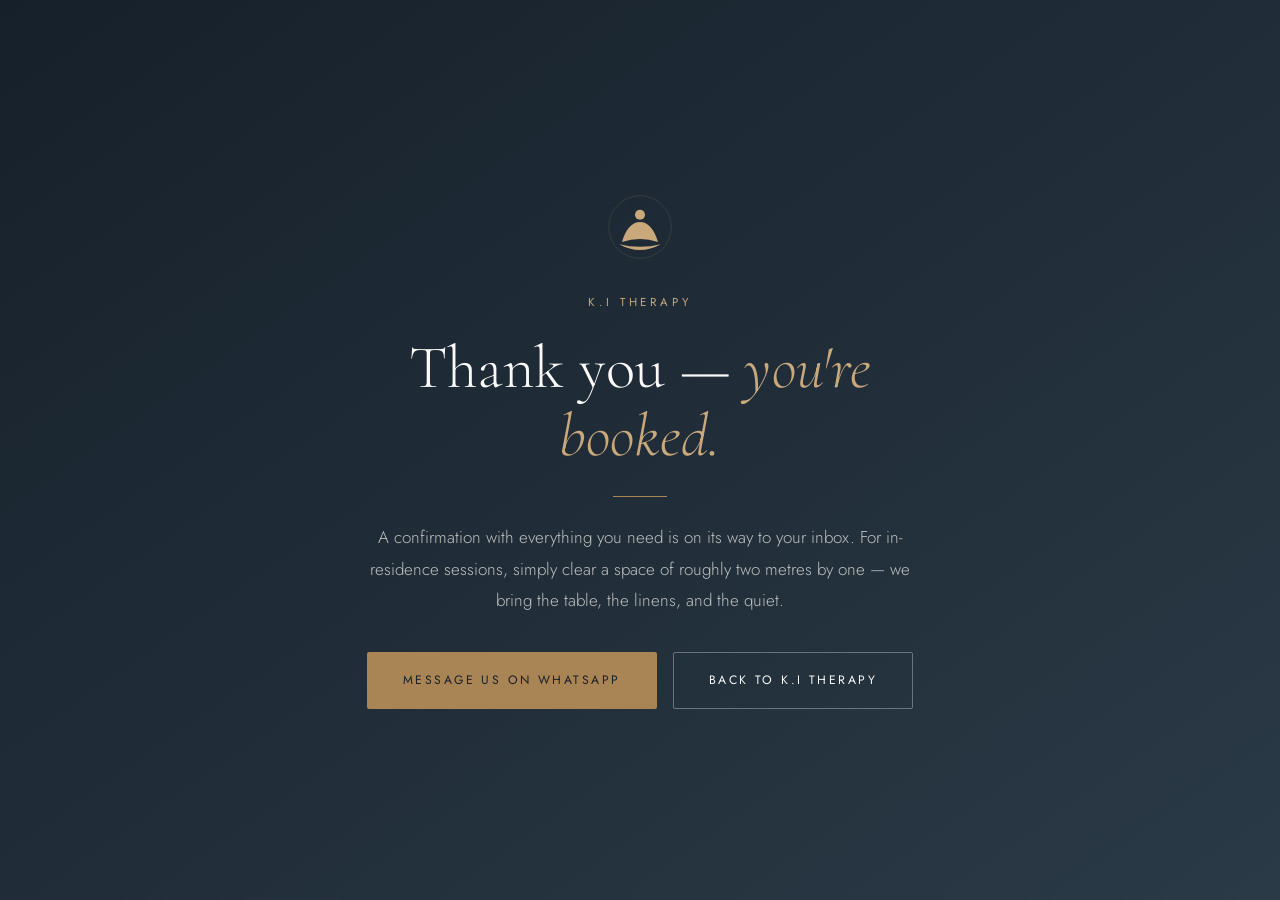
==== thank-you/index.html @ 7126c435 "Add thank-you page for post-purchase redirects Co-Authored-By: Claude Fable 5 <noreply@anthropic.com" ====
<!DOCTYPE html>
<html lang="en">
<head>
<meta charset="utf-8">
<meta name="viewport" content="width=device-width, initial-scale=1">
<title>Thank You — K.I Therapy</title>
<meta name="robots" content="noindex, nofollow">
<link rel="icon" href="../brand/logos/app-icon.svg" type="image/svg+xml">
<link rel="preconnect" href="https://fonts.googleapis.com">
<link rel="preconnect" href="https://fonts.gstatic.com" crossorigin>
<link href="https://fonts.googleapis.com/css2?family=Cormorant+Garamond:ital,wght@0,300;0,400;1,300&family=Jost:wght@300;400;500&display=swap" rel="stylesheet">
<link rel="stylesheet" href="../styles.css">
<style>
  .thanks {
    min-height: 100svh; display: grid; place-items: center;
    background: linear-gradient(145deg, var(--pine-dk), var(--moss));
    color: var(--bone); text-align: center; padding: 2rem;
  }
  .thanks__card { max-width: 560px; }
  .thanks h1 { color: var(--bone); font-size: clamp(2.4rem, 6vw, 3.8rem); }
  .thanks h1 em { font-style: italic; color: var(--gold-lt); }
  .thanks p { color: rgba(243,239,232,.75); line-height: 1.85; }
  .thanks .btns { display: flex; flex-wrap: wrap; gap: 1rem; justify-content: center; margin-top: 2.2rem; }
  @media (max-width: 620px) { .thanks .btns .btn { width: 100%; } }
</style>
</head>
<body>
<main class="thanks">
  <div class="thanks__card">
    <svg width="72" height="72" viewBox="0 0 200 200" aria-hidden="true" style="margin:0 auto 1.8rem">
      <circle cx="100" cy="100" r="87" fill="none" stroke="rgba(201,168,124,.4)" stroke-width="1"/>
      <circle cx="100" cy="66" r="14" fill="#C9A87C"/>
      <path d="M100 86 C 78 86 60 106 50 142 Q 100 124 150 142 C 140 106 122 86 100 86 Z" fill="#C9A87C"/>
      <path d="M42 148 Q 100 180 158 148 Q 100 162 42 148 Z" fill="#C9A87C"/>
    </svg>

    <span class="eyebrow" style="color:var(--gold-lt)">K.I Therapy</span>
    <h1>Thank you — <em>you're booked.</em></h1>
    <hr class="rule" style="margin-inline:auto">
    <p>A confirmation with everything you need is on its way to your inbox.
       For in-residence sessions, simply clear a space of roughly two metres by one —
       we bring the table, the linens, and the quiet.</p>

    <div class="btns">
      <a class="btn btn--gold" href="https://wa.me/447871141090?text=Hi%20Kem%2C%20I%20just%20booked%20a%20session%20and%20have%20a%20quick%20question.">Message us on WhatsApp</a>
      <a class="btn btn--ghost-lt" href="/">Back to K.I Therapy</a>
    </div>
  </div>
</main>
</body>
</html>
---- styles.css ----
/* ============================================================
   K.I THERAPY — Wellness & Massage
   Luxury wellness landing page
   ============================================================ */

/* Palette and type are inherited from the brand system so the site, the app
   and the logo assets can never drift apart. See brand/tokens.css. */
@import url('brand/tokens.css');

:root {
  /* ---- Site aliases mapped onto the brand tokens ---- */
  --pine:      #1E2A33;   /* slate — brand ground */
  --pine-dk:   #16202A;   /* slate, pressed */
  --moss:      #2A3A46;   /* slate, raised — gradient partner only */
  --ink:       #12191F;

  --gold:      #A98455;   /* brass — on light grounds */
  --gold-lt:   #C9A87C;   /* brass — on slate */
  --gold-dk:   #8F6E44;   /* brass, for small text that must pass contrast */

  --bone:      #FBFAF7;   /* UI ground */
  --sand:      #E6E0D5;   /* clay — dividers, placeholder surfaces */
  --sand-lt:   #EFEDE8;   /* page ground */
  --stone:     #6E7780;   /* muted text */
  --white:     #FFFFFF;

  /* Type — Marcellus is the wordmark face only, never body copy */
  --wordmark: 'Marcellus', Georgia, 'Times New Roman', serif;
  --serif: 'Cormorant Garamond', Cormorant, Garamond, Georgia, 'Times New Roman', serif;
  --sans:  'Jost', 'Avenir Next', 'Helvetica Neue', Helvetica, Arial, sans-serif;

  /* Rhythm */
  --gut:    clamp(1.25rem, 4vw, 2.5rem);
  --sec-y:  clamp(4.5rem, 11vw, 9rem);
  --maxw:   1200px;
  --narrow: 780px;

  --ease: cubic-bezier(.22,.61,.36,1);
}

/* ---------- Reset ---------- */
*, *::before, *::after { box-sizing: border-box; }
html { -webkit-text-size-adjust: 100%; scroll-behavior: smooth; }
body {
  margin: 0;
  background: var(--bone);
  color: var(--pine);
  font-family: var(--sans);
  font-size: 17px;
  font-weight: 300;
  line-height: 1.75;
  -webkit-font-smoothing: antialiased;
  overflow-x: hidden;
}
img, svg { max-width: 100%; display: block; }
a { color: inherit; text-decoration: none; }
button { font: inherit; cursor: pointer; }

@media (prefers-reduced-motion: reduce) {
  html { scroll-behavior: auto; }
  *, *::before, *::after { animation-duration: .01ms !important; transition-duration: .01ms !important; }
}

/* ---------- Type primitives ---------- */
h1, h2, h3 {
  font-family: var(--serif);
  font-weight: 300;
  line-height: 1.12;
  letter-spacing: .005em;
  margin: 0;
}
h1 { font-size: clamp(2.9rem, 7.5vw, 5.6rem); }
h2 { font-size: clamp(2.1rem, 4.6vw, 3.5rem); }
h3 { font-size: clamp(1.35rem, 2.2vw, 1.75rem); }
p  { margin: 0 0 1.1em; }

.eyebrow {
  font-family: var(--sans);
  font-size: .72rem;
  font-weight: 400;
  letter-spacing: .34em;
  text-transform: uppercase;
  color: var(--gold-dk);
  margin: 0 0 1.35rem;
  display: block;
}
.lede  { font-size: clamp(1.05rem, 1.6vw, 1.2rem); color: var(--stone); line-height: 1.85; }
.muted { color: var(--stone); }
.serif-accent { font-family: var(--serif); font-style: italic; }

/* ---------- Layout ---------- */
.wrap    { max-width: var(--maxw); margin-inline: auto; padding-inline: var(--gut); }
.narrow  { max-width: var(--narrow); margin-inline: auto; }
.section { padding-block: var(--sec-y); }
.center  { text-align: center; }

.rule {
  width: 54px; height: 1px; background: var(--gold);
  border: 0; margin: 1.6rem 0;
}
.center .rule, .cta .rule { margin-inline: auto; }

/* ---------- Buttons ---------- */
.btn {
  display: inline-flex; align-items: center; justify-content: center; gap: .6rem;
  padding: 1.05rem 2.2rem;
  font-size: .76rem; font-weight: 400;
  letter-spacing: .2em; text-transform: uppercase;
  border: 1px solid transparent; border-radius: 2px;
  transition: background .45s var(--ease), color .45s var(--ease),
              border-color .45s var(--ease), transform .3s var(--ease);
  white-space: nowrap;
}
.btn:hover  { transform: translateY(-2px); }
.btn:active { transform: translateY(0); }
.btn:focus-visible { outline: 2px solid var(--gold); outline-offset: 3px; }

.btn--gold  { background: var(--gold); color: var(--pine-dk); }
.btn--gold:hover { background: var(--gold-lt); }

.btn--pine  { background: var(--pine); color: var(--bone); }
.btn--pine:hover { background: var(--moss); }

.btn--ghost { background: transparent; color: var(--pine); border-color: rgba(30,43,36,.28); }
.btn--ghost:hover { border-color: var(--pine); background: rgba(30,43,36,.04); }

.btn--ghost-lt { background: transparent; color: var(--bone); border-color: rgba(246,242,234,.34); }
.btn--ghost-lt:hover { border-color: var(--gold); color: var(--gold-lt); }

/* ---------- Header ---------- */
.hdr {
  position: fixed; inset: 0 0 auto 0; z-index: 100;
  padding-block: 1.4rem;
  transition: background .5s var(--ease), padding .5s var(--ease), box-shadow .5s var(--ease);
}
.hdr__inner { display: flex; align-items: center; justify-content: space-between; gap: 2rem; }
.hdr.is-stuck {
  background: rgba(246,242,234,.94);
  backdrop-filter: saturate(180%) blur(14px);
  -webkit-backdrop-filter: saturate(180%) blur(14px);
  padding-block: .8rem;
  box-shadow: 0 1px 0 rgba(30,43,36,.09);
}

.brand { display: flex; align-items: center; gap: .85rem; color: var(--bone); transition: color .5s var(--ease); }
.hdr.is-stuck .brand { color: var(--pine); }
.brand__mark { width: 42px; height: 42px; flex: none; transition: width .5s var(--ease), height .5s var(--ease); }
.hdr.is-stuck .brand__mark { width: 36px; height: 36px; }
/* Wordmark per direction 1b: Jost caps at .26em, replacing the heavy sans */
.brand__name {
  display: block;
  font-family: var(--sans); font-size: 1.05rem; font-weight: 500;
  letter-spacing: .26em; line-height: 1; color: currentColor;
}
.brand__sub {
  display: block;
  font-size: .53rem; letter-spacing: .3em; text-transform: uppercase;
  color: rgba(246,242,234,.62); margin-top: .34rem; transition: color .5s var(--ease);
}
.hdr.is-stuck .brand__sub { color: var(--stone); }

.nav { display: flex; align-items: center; gap: 2.3rem; }
.nav a {
  font-size: .74rem; letter-spacing: .17em; text-transform: uppercase;
  color: rgba(246,242,234,.85); position: relative; padding-block: .35rem;
  transition: color .4s var(--ease);
}
.nav a::after {
  content: ''; position: absolute; left: 0; bottom: 0; width: 0; height: 1px;
  background: var(--gold); transition: width .4s var(--ease);
}
.nav a:hover::after { width: 100%; }
.hdr.is-stuck .nav a { color: var(--pine); }
.nav .btn { padding: .78rem 1.5rem; }
.hdr.is-stuck .nav .btn--ghost-lt {
  color: var(--pine); border-color: rgba(30,43,36,.28);
}

.burger { display: none; background: none; border: 0; padding: .5rem; }
.burger span {
  display: block; width: 24px; height: 1.5px; background: var(--bone);
  margin: 5px 0; transition: background .4s var(--ease), transform .4s var(--ease), opacity .3s;
}
.hdr.is-stuck .burger span { background: var(--pine); }

/* ---------- Hero ---------- */
.hero {
  position: relative; min-height: 100svh;
  display: grid; align-items: center;
  background: linear-gradient(150deg, var(--pine-dk) 0%, var(--pine) 42%, var(--moss) 100%);
  color: var(--bone); overflow: hidden;
  padding-block: 9rem 5rem;
}
.hero__veil {
  position: absolute; inset: 0; pointer-events: none;
  background:
    radial-gradient(58% 48% at 74% 22%, rgba(192,162,101,.20), transparent 68%),
    radial-gradient(46% 42% at 8% 88%, rgba(219,199,154,.10), transparent 70%);
}
/* Oversized seal watermark */
.hero__enso {
  position: absolute; right: -13vw; top: 50%; transform: translateY(-50%);
  width: min(70vw, 780px); opacity: .07; pointer-events: none;
  fill: var(--gold-lt);
}
.hero__enso circle[fill="none"] { stroke: var(--gold-lt); }

.hero .wrap { position: relative; z-index: 2; }
.hero__copy { max-width: 720px; }
.hero .eyebrow { color: var(--gold-lt); }
.hero h1 { color: var(--bone); }
.hero h1 em {
  font-style: italic; color: var(--gold-lt);
  font-family: var(--serif); font-weight: 300;
}
.hero__lede {
  font-size: clamp(1.05rem, 1.75vw, 1.28rem);
  color: rgba(246,242,234,.8); line-height: 1.85;
  max-width: 53ch; margin-block: 2rem 2.8rem;
}
.hero__cta { display: flex; flex-wrap: wrap; gap: 1rem; }

.hero__meta {
  display: flex; flex-wrap: wrap; gap: 1rem 2.6rem;
  margin-top: 3.4rem; padding-top: 2.2rem;
  border-top: 1px solid rgba(246,242,234,.15);
}
.hero__meta div {
  font-size: .74rem; letter-spacing: .13em; text-transform: uppercase;
  color: rgba(246,242,234,.68); display: flex; align-items: center; gap: .6rem;
}
.hero__meta svg { width: 15px; height: 15px; flex: none; stroke: var(--gold); }

.scroll-hint {
  position: absolute; left: 50%; bottom: 2.2rem; transform: translateX(-50%);
  z-index: 2; display: none; justify-items: center; gap: .7rem;
  font-size: .58rem; letter-spacing: .3em; text-transform: uppercase;
  color: rgba(246,242,234,.45);
}
.scroll-hint i {
  display: block; width: 1px; height: 46px;
  background: linear-gradient(rgba(246,242,234,.45), transparent);
  animation: drift 2.6s var(--ease) infinite;
}
@keyframes drift { 0%,100% { transform: scaleY(.4); transform-origin: top; } 50% { transform: scaleY(1); } }
/* Only show the scroll cue on viewports tall enough that it won't collide with the hero credentials */
@media (min-height: 960px) and (min-width: 861px) { .scroll-hint { display: grid; } }

/* ---------- Trust strip ---------- */
.trust { background: var(--pine); color: var(--bone); padding-block: 2.6rem; }
.trust__grid {
  display: grid; grid-template-columns: repeat(4, 1fr); gap: 1.5rem;
  text-align: center;
}
.trust__grid > div { padding-inline: .5rem; }
.trust__grid > div + div { border-left: 1px solid rgba(246,242,234,.14); }
.trust dt {
  font-family: var(--serif); font-size: clamp(1.55rem, 3vw, 2.25rem);
  color: var(--gold-lt); line-height: 1; margin-bottom: .5rem;
}
.trust dd {
  margin: 0; font-size: .66rem; letter-spacing: .19em;
  text-transform: uppercase; color: rgba(246,242,234,.62);
}

/* ---------- Section heading ---------- */
.sec-head { max-width: 640px; margin-bottom: clamp(2.8rem, 5vw, 4.2rem); }
.sec-head.center { margin-inline: auto; }
.sec-head p { margin-bottom: 0; }

/* ---------- Services ---------- */
.svc-grid { display: grid; grid-template-columns: repeat(3, 1fr); gap: 1.5rem; }
.svc {
  position: relative; background: var(--white);
  border: 1px solid var(--sand); border-radius: 3px;
  padding: 2.8rem 2.2rem 2.4rem;
  display: flex; flex-direction: column;
  transition: transform .55s var(--ease), box-shadow .55s var(--ease), border-color .55s var(--ease);
}
.svc::before {
  content: ''; position: absolute; inset: 0 0 auto 0; height: 2px;
  background: var(--gold); transform: scaleX(0); transform-origin: left;
  transition: transform .6s var(--ease);
}
.svc:hover { transform: translateY(-7px); box-shadow: 0 24px 52px -26px rgba(30,43,36,.34); border-color: var(--sand-lt); }
.svc:hover::before { transform: scaleX(1); }

.svc__icon { width: 40px; height: 40px; stroke: var(--gold-dk); stroke-width: 1.15; fill: none; margin-bottom: 1.7rem; }
.svc h3 { margin-bottom: .55rem; }
.svc__tag {
  font-size: .63rem; letter-spacing: .22em; text-transform: uppercase;
  color: var(--gold-dk); margin-bottom: 1.1rem;
}
.svc p { color: var(--stone); font-size: .95rem; }
.svc__list { list-style: none; margin: 0 0 1.8rem; padding: 0; }
.svc__list li {
  font-size: .89rem; color: var(--stone);
  padding: .5rem 0 .5rem 1.4rem; position: relative;
  border-top: 1px solid var(--sand-lt);
}
.svc__list li::before {
  content: ''; position: absolute; left: 0; top: 1.05rem;
  width: 5px; height: 5px; border-radius: 50%; background: var(--gold);
}
.svc__foot { margin-top: auto; padding-top: 1.5rem; border-top: 1px solid var(--sand); }
.svc__price { font-family: var(--serif); font-size: 1.5rem; color: var(--pine); }
.svc__price span { font-family: var(--sans); font-size: .72rem; letter-spacing: .14em; text-transform: uppercase; color: var(--stone); }

/* ---------- Ritual (feature band) ---------- */
.ritual { background: var(--pine); color: var(--bone); position: relative; overflow: hidden; }
.ritual::after {
  content: ''; position: absolute; inset: 0;
  background: radial-gradient(52% 60% at 82% 40%, rgba(192,162,101,.15), transparent 70%);
  pointer-events: none;
}
.ritual .wrap { position: relative; z-index: 2; }
.ritual__grid { display: grid; grid-template-columns: 1fr 1fr; gap: clamp(2.5rem, 6vw, 5.5rem); align-items: center; }
.ritual h2 { color: var(--bone); }
.ritual h2 em { font-style: italic; color: var(--gold-lt); }
.ritual p { color: rgba(246,242,234,.74); }
.ritual .eyebrow { color: var(--gold-lt); }

.steps { list-style: none; margin: 0; padding: 0; counter-reset: s; }
.steps li {
  counter-increment: s; position: relative;
  padding: 1.55rem 0 1.55rem 4.4rem;
  border-bottom: 1px solid rgba(246,242,234,.13);
}
.steps li:first-child { border-top: 1px solid rgba(246,242,234,.13); }
.steps li::before {
  content: '0' counter(s);
  position: absolute; left: 0; top: 1.5rem;
  font-family: var(--serif); font-size: 1.5rem; color: var(--gold);
  line-height: 1;
}
.steps h3 { font-size: 1.2rem; color: var(--bone); margin-bottom: .3rem; font-family: var(--sans); font-weight: 400; letter-spacing: .02em; }
.steps p { font-size: .93rem; margin: 0; color: rgba(246,242,234,.62); }

/* ---------- Service area ---------- */
.zones { display: grid; grid-template-columns: repeat(3, 1fr); gap: 1.25rem; margin-top: 2.5rem; }
.zone {
  background: var(--white); border: 1px solid var(--sand);
  border-radius: 3px; padding: 1.9rem 1.7rem;
  transition: border-color .45s var(--ease), transform .45s var(--ease);
}
.zone:hover { border-color: var(--gold); transform: translateY(-4px); }
.zone__n {
  font-size: .62rem; letter-spacing: .24em; text-transform: uppercase;
  color: var(--gold-dk); margin-bottom: .8rem;
}
.zone h3 { font-size: 1.28rem; margin-bottom: .45rem; }
.zone p { font-size: .88rem; color: var(--stone); margin-bottom: 1rem; }
.zone__fee {
  font-family: var(--serif); font-size: 1.28rem; color: var(--pine);
  padding-top: .9rem; border-top: 1px solid var(--sand-lt);
}
.zone__fee span { font-family: var(--sans); font-size: .68rem; letter-spacing: .13em; text-transform: uppercase; color: var(--stone); }

/* ---------- Pricing ---------- */
.pricing { background: var(--sand-lt); }
.price-grid { display: grid; grid-template-columns: 1fr 1fr; gap: 1.5rem; align-items: start; }
.card {
  background: var(--white); border: 1px solid var(--sand);
  border-radius: 3px; padding: 2.6rem 2.3rem;
}
.card h3 { margin-bottom: .35rem; }
.card > .eyebrow { margin-bottom: 1.5rem; }

.plist { list-style: none; margin: 0; padding: 0; }
.plist li {
  display: flex; justify-content: space-between; align-items: baseline; gap: 1.5rem;
  padding: .95rem 0; border-bottom: 1px solid var(--sand-lt);
  font-size: .96rem;
}
.plist li:last-child { border-bottom: 0; }
.plist b { font-weight: 300; }
.plist .amt { font-family: var(--serif); font-size: 1.32rem; color: var(--pine); white-space: nowrap; }
.plist small { display: block; font-size: .76rem; color: var(--stone); letter-spacing: .04em; }

/* Membership */
.member {
  grid-column: 1 / -1; margin-top: .5rem;
  background: linear-gradient(140deg, var(--pine-dk), var(--moss));
  color: var(--bone); border: 0; position: relative; overflow: hidden;
  display: grid; grid-template-columns: 1.15fr .85fr; gap: clamp(2rem, 5vw, 4rem);
  align-items: center; padding: clamp(2.4rem, 5vw, 3.6rem);
}
.member::after {
  content: ''; position: absolute; inset: 0;
  background: radial-gradient(48% 70% at 88% 30%, rgba(192,162,101,.2), transparent 70%);
  pointer-events: none;
}
.member > * { position: relative; z-index: 2; }
.member h3 { color: var(--bone); font-size: clamp(1.7rem, 3vw, 2.3rem); }
.member .eyebrow { color: var(--gold-lt); }
.member p { color: rgba(246,242,234,.74); font-size: .97rem; }
.member ul { list-style: none; margin: 1.4rem 0 0; padding: 0; }
.member ul li {
  font-size: .92rem; color: rgba(246,242,234,.8);
  padding: .5rem 0 .5rem 1.7rem; position: relative;
}
.member ul li::before {
  content: ''; position: absolute; left: 0; top: .95rem;
  width: 9px; height: 5px; border-left: 1.5px solid var(--gold);
  border-bottom: 1.5px solid var(--gold); transform: rotate(-45deg);
}
.member__price { text-align: center; }
.member__price .amt {
  font-family: var(--serif); font-size: clamp(3.4rem, 7vw, 4.6rem);
  color: var(--gold-lt); line-height: 1;
}
.member__price .per {
  font-size: .68rem; letter-spacing: .22em; text-transform: uppercase;
  color: rgba(246,242,234,.55); margin-bottom: 1.8rem;
}
.member__price .btn { width: 100%; }
.member__note { font-size: .7rem; color: rgba(246,242,234,.45); margin-top: .9rem; letter-spacing: .05em; }

/* ---------- Therapist ---------- */
.bio__grid { display: grid; grid-template-columns: .85fr 1.15fr; gap: clamp(2.5rem, 6vw, 5rem); align-items: center; }
.bio__photo {
  position: relative; aspect-ratio: 4/5; border-radius: 3px; overflow: hidden;
  background: linear-gradient(150deg, var(--sand), var(--sand-lt));
  display: grid; place-items: center;
}
.bio__photo img { width: 100%; height: 100%; object-fit: cover; }
.bio__photo .ph {
  text-align: center; color: var(--stone);
  font-size: .68rem; letter-spacing: .2em; text-transform: uppercase; padding: 2rem;
}
.bio__photo .ph svg { width: 46px; height: 46px; margin: 0 auto 1rem; stroke: var(--gold-dk); stroke-width: 1; fill: none; }

.creds { list-style: none; margin: 2rem 0 0; padding: 0; display: grid; gap: .1rem; }
.creds li {
  display: flex; align-items: center; gap: .85rem;
  font-size: .9rem; color: var(--stone);
  padding: .7rem 0; border-bottom: 1px solid var(--sand);
}
.creds li:first-child { border-top: 1px solid var(--sand); }
.creds svg { width: 16px; height: 16px; flex: none; stroke: var(--gold-dk); stroke-width: 1.4; fill: none; }

.quote {
  font-family: var(--serif); font-style: italic;
  font-size: clamp(1.3rem, 2.3vw, 1.7rem); line-height: 1.55;
  color: var(--pine); border-left: 2px solid var(--gold);
  padding-left: 1.6rem; margin: 0 0 1.8rem;
}

/* ---------- Testimonials ---------- */
.tst-grid { display: grid; grid-template-columns: repeat(3, 1fr); gap: 1.5rem; }
.tst {
  background: var(--white); border: 1px solid var(--sand); border-radius: 3px;
  padding: 2.3rem 2rem; display: flex; flex-direction: column;
}
.stars { display: flex; gap: .22rem; margin-bottom: 1.2rem; }
.stars svg { width: 15px; height: 15px; fill: var(--gold); }
.tst blockquote {
  margin: 0 0 1.6rem; font-size: .97rem; line-height: 1.8; color: var(--pine);
  font-family: var(--serif); font-size: 1.13rem; font-style: italic;
}
.tst figcaption { margin-top: auto; padding-top: 1.2rem; border-top: 1px solid var(--sand-lt); }
.tst cite { font-style: normal; font-size: .88rem; color: var(--pine); display: block; }
.tst small { font-size: .72rem; letter-spacing: .13em; text-transform: uppercase; color: var(--stone); }

/* ---------- Corporate ---------- */
.corp {
  background: var(--pine); color: var(--bone);
  position: relative; overflow: hidden;
}
.corp::after {
  content: ''; position: absolute; inset: 0;
  background: radial-gradient(50% 65% at 15% 60%, rgba(192,162,101,.14), transparent 70%);
  pointer-events: none;
}
.corp .wrap { position: relative; z-index: 2; }
.corp__grid { display: grid; grid-template-columns: 1fr 1fr; gap: clamp(2.5rem, 6vw, 5rem); align-items: center; }
.corp h2 { color: var(--bone); }
.corp h2 em { font-style: italic; color: var(--gold-lt); }
.corp p { color: rgba(246,242,234,.74); }
.corp .eyebrow { color: var(--gold-lt); }
.corp__uses { display: grid; grid-template-columns: 1fr 1fr; gap: 1rem; }
.corp__use {
  border: 1px solid rgba(246,242,234,.16); border-radius: 3px;
  padding: 1.6rem 1.4rem; transition: border-color .45s var(--ease), background .45s var(--ease);
}
.corp__use:hover { border-color: var(--gold); background: rgba(192,162,101,.06); }
.corp__use svg { width: 26px; height: 26px; stroke: var(--gold); stroke-width: 1.2; fill: none; margin-bottom: .9rem; }
.corp__use h3 { font-family: var(--sans); font-size: .97rem; font-weight: 400; color: var(--bone); margin-bottom: .3rem; letter-spacing: .02em; }
.corp__use p { font-size: .84rem; margin: 0; color: rgba(246,242,234,.58); }

/* ---------- FAQ ---------- */
.faq { max-width: 860px; margin-inline: auto; }
.faq details {
  border-bottom: 1px solid var(--sand);
  padding: .3rem 0;
}
.faq details:first-of-type { border-top: 1px solid var(--sand); }
.faq summary {
  list-style: none; cursor: pointer;
  padding: 1.55rem 3rem 1.55rem 0; position: relative;
  font-family: var(--serif); font-size: clamp(1.12rem, 1.8vw, 1.35rem);
  color: var(--pine); transition: color .35s var(--ease);
}
.faq summary::-webkit-details-marker { display: none; }
.faq summary:hover { color: var(--gold-dk); }
.faq summary::after {
  content: ''; position: absolute; right: .4rem; top: 50%;
  width: 11px; height: 11px; margin-top: -7px;
  border-right: 1.5px solid var(--gold); border-bottom: 1.5px solid var(--gold);
  transform: rotate(45deg); transition: transform .4s var(--ease);
}
.faq details[open] summary::after { transform: rotate(-135deg); margin-top: -3px; }
.faq details p {
  margin: 0 0 1.6rem; padding-right: 3rem;
  color: var(--stone); font-size: .96rem; line-height: 1.85;
}

/* ---------- Final CTA ---------- */
.cta {
  background: linear-gradient(145deg, var(--pine-dk), var(--moss));
  color: var(--bone); text-align: center; position: relative; overflow: hidden;
}
.cta::after {
  content: ''; position: absolute; inset: 0;
  background: radial-gradient(46% 62% at 50% 26%, rgba(192,162,101,.19), transparent 72%);
  pointer-events: none;
}
.cta .wrap { position: relative; z-index: 2; }
.cta h2 { color: var(--bone); }
.cta h2 em { font-style: italic; color: var(--gold-lt); }
.cta p { color: rgba(246,242,234,.74); max-width: 52ch; margin-inline: auto; }
.cta__btns { display: flex; flex-wrap: wrap; gap: 1rem; justify-content: center; margin-top: 2.4rem; }
.cta__mark { width: 68px; margin: 0 auto 2rem; opacity: .85; }

/* ---------- Footer ---------- */
.ftr { background: var(--pine-dk); color: rgba(246,242,234,.62); padding-block: 4.5rem 2rem; font-size: .89rem; }
.ftr__grid { display: grid; grid-template-columns: 1.6fr 1fr 1fr 1.2fr; gap: 2.5rem; }
.ftr h4 {
  font-family: var(--sans); font-size: .66rem; font-weight: 400;
  letter-spacing: .24em; text-transform: uppercase;
  color: var(--gold-lt); margin: 0 0 1.3rem;
}
.ftr ul { list-style: none; margin: 0; padding: 0; }
.ftr li { margin-bottom: .7rem; }
.ftr a { transition: color .35s var(--ease); }
.ftr a:hover { color: var(--gold-lt); }
.ftr__brand { display: flex; align-items: center; gap: .85rem; margin-bottom: 1.2rem; }
.ftr__brand svg { width: 40px; height: 40px; }
.ftr__brand .n { display: block; font-family: var(--sans); font-weight: 500; font-size: 1rem; letter-spacing: .26em; color: var(--bone); line-height: 1; }
.ftr__brand .s { display: block; font-size: .52rem; letter-spacing: .28em; text-transform: uppercase; margin-top: .32rem; }
.ftr__social { display: flex; gap: .7rem; margin-top: 1.4rem; }
.ftr__social a {
  width: 38px; height: 38px; border: 1px solid rgba(246,242,234,.18); border-radius: 50%;
  display: grid; place-items: center; transition: border-color .4s var(--ease), background .4s var(--ease);
}
.ftr__social a:hover { border-color: var(--gold); background: rgba(192,162,101,.1); }
.ftr__social svg { width: 16px; height: 16px; fill: currentColor; }
.ftr__bot {
  margin-top: 3.5rem; padding-top: 1.8rem;
  border-top: 1px solid rgba(246,242,234,.1);
  display: flex; flex-wrap: wrap; gap: 1rem; justify-content: space-between;
  font-size: .76rem; color: rgba(246,242,234,.42);
}
.ftr__lic {
  display: inline-flex; align-items: center; gap: .5rem;
  border: 1px solid rgba(192,162,101,.34); border-radius: 2px;
  padding: .45rem .9rem; color: var(--gold-lt);
  font-size: .66rem; letter-spacing: .15em; text-transform: uppercase;
  margin-top: 1.3rem;
}
.ftr__lic svg { width: 13px; height: 13px; stroke: var(--gold); stroke-width: 1.5; fill: none; }

/* ---------- Sticky mobile book bar ---------- */
.bookbar {
  position: fixed; inset: auto 0 0 0; z-index: 99;
  display: none; gap: .7rem; padding: .8rem var(--gut);
  background: rgba(246,242,234,.96);
  backdrop-filter: blur(14px); -webkit-backdrop-filter: blur(14px);
  border-top: 1px solid var(--sand);
  transform: translateY(110%); transition: transform .5s var(--ease);
}
.bookbar.is-on { transform: translateY(0); }
.bookbar .btn { flex: 1; padding: .95rem 1rem; font-size: .68rem; }

/* ---------- Scroll reveal ---------- */
.rv { opacity: 0; transform: translateY(26px); transition: opacity .9s var(--ease), transform .9s var(--ease); }
.rv.in { opacity: 1; transform: none; }

/* ============================================================
   Responsive
   ============================================================ */
@media (max-width: 1000px) {
  .svc-grid, .tst-grid, .zones { grid-template-columns: 1fr 1fr; }
  .svc-grid > :last-child:nth-child(3),
  .zones   > :last-child:nth-child(3) { grid-column: 1 / -1; }
  .ftr__grid { grid-template-columns: 1fr 1fr; gap: 2.5rem 2rem; }
}

@media (max-width: 860px) {
  .nav { display: none; }
  .burger { display: block; }

  .hero { min-height: auto; padding-block: 8rem 4.5rem; }
  .hero__enso { right: -34vw; opacity: .07; }
  .scroll-hint { display: none; }

  .ritual__grid, .bio__grid, .corp__grid, .price-grid, .member {
    grid-template-columns: 1fr;
  }
  .bio__photo { max-width: 380px; }
  .member__price { text-align: left; }
  .trust__grid { grid-template-columns: 1fr 1fr; gap: 1.9rem 1rem; }
  .trust__grid > div + div { border-left: 0; }
  .trust__grid > div:nth-child(2n) { border-left: 1px solid rgba(246,242,234,.14); }

  .bookbar { display: flex; }
  body { padding-bottom: 4.6rem; }
}

@media (max-width: 620px) {
  body { font-size: 16px; }
  .svc-grid, .tst-grid, .zones, .corp__uses { grid-template-columns: 1fr; }
  .svc-grid > :last-child:nth-child(3),
  .zones   > :last-child:nth-child(3) { grid-column: auto; }
  .ftr__grid { grid-template-columns: 1fr; }
  .hero__cta .btn, .cta__btns .btn { width: 100%; }
  .brand__name { font-size: 1.12rem; }
  .card { padding: 2rem 1.5rem; }
}
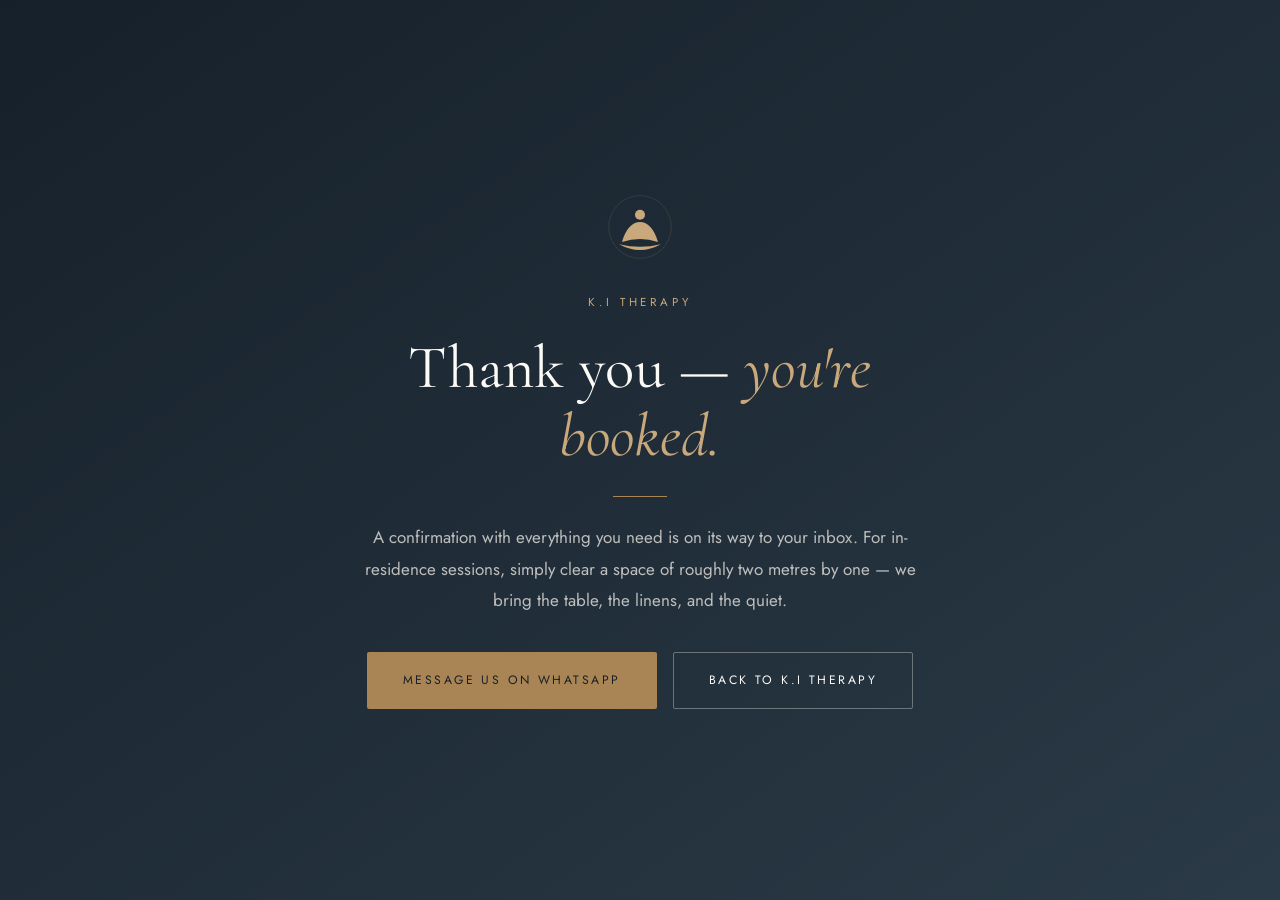
==== commit d181b6e8: "Add Vercel Web Analytics script to landing and thank-you pages Co-Authored-By: Claude Fable 5 <norep" ====
--- a/thank-you/index.html
+++ b/thank-you/index.html
@@ -10,6 +10,7 @@
 <link rel="preconnect" href="https://fonts.gstatic.com" crossorigin>
 <link href="https://fonts.googleapis.com/css2?family=Cormorant+Garamond:ital,wght@0,300;0,400;1,300&family=Jost:wght@300;400;500&display=swap" rel="stylesheet">
 <link rel="stylesheet" href="../styles.css">
+<script defer src="/_vercel/insights/script.js"></script>
 <style>
   .thanks {
     min-height: 100svh; display: grid; place-items: center;
--- a/styles.css
+++ b/styles.css
@@ -21,7 +21,7 @@
   --bone:      #FBFAF7;   /* UI ground */
   --sand:      #E6E0D5;   /* clay — dividers, placeholder surfaces */
   --sand-lt:   #EFEDE8;   /* page ground */
-  --stone:     #6E7780;   /* muted text */
+  --stone:     #57616B;   /* muted text — dark enough to stay readable at small sizes */
   --white:     #FFFFFF;
 
   /* Type — Marcellus is the wordmark face only, never body copy */
@@ -47,7 +47,7 @@
   color: var(--pine);
   font-family: var(--sans);
   font-size: 17px;
-  font-weight: 300;
+  font-weight: 400;
   line-height: 1.75;
   -webkit-font-smoothing: antialiased;
   overflow-x: hidden;
@@ -64,7 +64,7 @@
 /* ---------- Type primitives ---------- */
 h1, h2, h3 {
   font-family: var(--serif);
-  font-weight: 300;
+  font-weight: 400;
   line-height: 1.12;
   letter-spacing: .005em;
   margin: 0;
@@ -187,13 +187,25 @@
 .hero {
   position: relative; min-height: 100svh;
   display: grid; align-items: center;
-  background: linear-gradient(150deg, var(--pine-dk) 0%, var(--pine) 42%, var(--moss) 100%);
+  background-color: var(--pine-dk);
   color: var(--bone); overflow: hidden;
   padding-block: 9rem 5rem;
 }
+/* Photo layer — drifts imperceptibly (Ken Burns) beneath the gradient veil */
+.hero::before {
+  content: ''; position: absolute; inset: 0; z-index: 0;
+  background: url('assets/hero.jpg') center right / cover no-repeat;
+  animation: heroDrift 30s ease-in-out infinite alternate;
+  will-change: transform;
+}
+@keyframes heroDrift {
+  from { transform: scale(1); }
+  to   { transform: scale(1.07) translateX(-1.2%); }
+}
 .hero__veil {
-  position: absolute; inset: 0; pointer-events: none;
+  position: absolute; inset: 0; z-index: 1; pointer-events: none;
   background:
+    linear-gradient(105deg, rgba(18,25,31,.92) 0%, rgba(30,42,51,.82) 45%, rgba(30,42,51,.38) 100%),
     radial-gradient(58% 48% at 74% 22%, rgba(192,162,101,.20), transparent 68%),
     radial-gradient(46% 42% at 8% 88%, rgba(219,199,154,.10), transparent 70%);
 }
@@ -215,7 +227,7 @@
 }
 .hero__lede {
   font-size: clamp(1.05rem, 1.75vw, 1.28rem);
-  color: rgba(246,242,234,.8); line-height: 1.85;
+  color: rgba(246,242,234,.92); line-height: 1.85;
   max-width: 53ch; margin-block: 2rem 2.8rem;
 }
 .hero__cta { display: flex; flex-wrap: wrap; gap: 1rem; }
@@ -227,7 +239,7 @@
 }
 .hero__meta div {
   font-size: .74rem; letter-spacing: .13em; text-transform: uppercase;
-  color: rgba(246,242,234,.68); display: flex; align-items: center; gap: .6rem;
+  color: rgba(246,242,234,.82); display: flex; align-items: center; gap: .6rem;
 }
 .hero__meta svg { width: 15px; height: 15px; flex: none; stroke: var(--gold); }
 
@@ -260,7 +272,7 @@
 }
 .trust dd {
   margin: 0; font-size: .66rem; letter-spacing: .19em;
-  text-transform: uppercase; color: rgba(246,242,234,.62);
+  text-transform: uppercase; color: rgba(246,242,234,.78);
 }
 
 /* ---------- Section heading ---------- */
@@ -285,7 +297,24 @@
 .svc:hover { transform: translateY(-7px); box-shadow: 0 24px 52px -26px rgba(30,43,36,.34); border-color: var(--sand-lt); }
 .svc:hover::before { transform: scaleX(1); }
 
-.svc__icon { width: 40px; height: 40px; stroke: var(--gold-dk); stroke-width: 1.15; fill: none; margin-bottom: 1.7rem; }
+.svc__img {
+  margin: -2.8rem -2.2rem 1.7rem;
+  border-radius: 3px 3px 0 0; overflow: hidden;
+  aspect-ratio: 16 / 10;
+}
+.svc__img img {
+  width: 100%; height: 100%; object-fit: cover; display: block;
+  transition: transform .8s var(--ease);
+}
+.svc:hover .svc__img img { transform: scale(1.045); }
+
+/* In-section editorial image (ritual, corporate) */
+.sec-img {
+  border-radius: 3px; overflow: hidden;
+  aspect-ratio: 16 / 10; margin: 2.2rem 0 .6rem;
+  box-shadow: 0 24px 48px -24px rgba(18,25,31,.55);
+}
+.sec-img img { width: 100%; height: 100%; object-fit: cover; display: block; }
 .svc h3 { margin-bottom: .55rem; }
 .svc__tag {
   font-size: .63rem; letter-spacing: .22em; text-transform: uppercase;
@@ -317,7 +346,7 @@
 .ritual__grid { display: grid; grid-template-columns: 1fr 1fr; gap: clamp(2.5rem, 6vw, 5.5rem); align-items: center; }
 .ritual h2 { color: var(--bone); }
 .ritual h2 em { font-style: italic; color: var(--gold-lt); }
-.ritual p { color: rgba(246,242,234,.74); }
+.ritual p { color: rgba(246,242,234,.86); }
 .ritual .eyebrow { color: var(--gold-lt); }
 
 .steps { list-style: none; margin: 0; padding: 0; counter-reset: s; }
@@ -334,7 +363,7 @@
   line-height: 1;
 }
 .steps h3 { font-size: 1.2rem; color: var(--bone); margin-bottom: .3rem; font-family: var(--sans); font-weight: 400; letter-spacing: .02em; }
-.steps p { font-size: .93rem; margin: 0; color: rgba(246,242,234,.62); }
+.steps p { font-size: .93rem; margin: 0; color: rgba(246,242,234,.76); }
 
 /* ---------- Service area ---------- */
 .zones { display: grid; grid-template-columns: repeat(3, 1fr); gap: 1.25rem; margin-top: 2.5rem; }
@@ -393,10 +422,10 @@
 .member > * { position: relative; z-index: 2; }
 .member h3 { color: var(--bone); font-size: clamp(1.7rem, 3vw, 2.3rem); }
 .member .eyebrow { color: var(--gold-lt); }
-.member p { color: rgba(246,242,234,.74); font-size: .97rem; }
+.member p { color: rgba(246,242,234,.86); font-size: .97rem; }
 .member ul { list-style: none; margin: 1.4rem 0 0; padding: 0; }
 .member ul li {
-  font-size: .92rem; color: rgba(246,242,234,.8);
+  font-size: .92rem; color: rgba(246,242,234,.9);
   padding: .5rem 0 .5rem 1.7rem; position: relative;
 }
 .member ul li::before {
@@ -476,7 +505,7 @@
 .corp__grid { display: grid; grid-template-columns: 1fr 1fr; gap: clamp(2.5rem, 6vw, 5rem); align-items: center; }
 .corp h2 { color: var(--bone); }
 .corp h2 em { font-style: italic; color: var(--gold-lt); }
-.corp p { color: rgba(246,242,234,.74); }
+.corp p { color: rgba(246,242,234,.86); }
 .corp .eyebrow { color: var(--gold-lt); }
 .corp__uses { display: grid; grid-template-columns: 1fr 1fr; gap: 1rem; }
 .corp__use {
@@ -486,7 +515,7 @@
 .corp__use:hover { border-color: var(--gold); background: rgba(192,162,101,.06); }
 .corp__use svg { width: 26px; height: 26px; stroke: var(--gold); stroke-width: 1.2; fill: none; margin-bottom: .9rem; }
 .corp__use h3 { font-family: var(--sans); font-size: .97rem; font-weight: 400; color: var(--bone); margin-bottom: .3rem; letter-spacing: .02em; }
-.corp__use p { font-size: .84rem; margin: 0; color: rgba(246,242,234,.58); }
+.corp__use p { font-size: .84rem; margin: 0; color: rgba(246,242,234,.74); }
 
 /* ---------- FAQ ---------- */
 .faq { max-width: 860px; margin-inline: auto; }
@@ -528,12 +557,12 @@
 .cta .wrap { position: relative; z-index: 2; }
 .cta h2 { color: var(--bone); }
 .cta h2 em { font-style: italic; color: var(--gold-lt); }
-.cta p { color: rgba(246,242,234,.74); max-width: 52ch; margin-inline: auto; }
+.cta p { color: rgba(246,242,234,.88); max-width: 52ch; margin-inline: auto; }
 .cta__btns { display: flex; flex-wrap: wrap; gap: 1rem; justify-content: center; margin-top: 2.4rem; }
 .cta__mark { width: 68px; margin: 0 auto 2rem; opacity: .85; }
 
 /* ---------- Footer ---------- */
-.ftr { background: var(--pine-dk); color: rgba(246,242,234,.62); padding-block: 4.5rem 2rem; font-size: .89rem; }
+.ftr { background: var(--pine-dk); color: rgba(246,242,234,.76); padding-block: 4.5rem 2rem; font-size: .89rem; }
 .ftr__grid { display: grid; grid-template-columns: 1.6fr 1fr 1fr 1.2fr; gap: 2.5rem; }
 .ftr h4 {
   font-family: var(--sans); font-size: .66rem; font-weight: 400;
@@ -582,6 +611,69 @@
 .bookbar.is-on { transform: translateY(0); }
 .bookbar .btn { flex: 1; padding: .95rem 1rem; font-size: .68rem; }
 
+/* ---------- Animations: quiet luxury ---------- */
+
+/* Hero entrance — each element rises in sequence on load */
+@keyframes riseIn {
+  from { opacity: 0; transform: translateY(26px); }
+  to   { opacity: 1; transform: none; }
+}
+.hero .eyebrow, .hero h1, .hero__lede, .hero__cta, .hero__meta {
+  opacity: 0; animation: riseIn .95s var(--ease) forwards;
+}
+.hero .eyebrow { animation-delay: .15s; }
+.hero h1       { animation-delay: .30s; }
+.hero__lede    { animation-delay: .50s; }
+.hero__cta     { animation-delay: .68s; }
+.hero__meta    { animation-delay: .88s; }
+
+/* Gold rules draw themselves in when their section reveals */
+.rv .rule { transform: scaleX(0); transform-origin: left; transition: transform 1.1s var(--ease) .35s; }
+.center.rv .rule, .rv .rule.center { transform-origin: center; }
+.rv.in .rule { transform: scaleX(1); }
+
+/* Ritual steps cascade in one by one */
+.steps.rv li { opacity: 0; transform: translateY(18px); transition: opacity .7s var(--ease), transform .7s var(--ease); }
+.steps.rv.in li { opacity: 1; transform: none; }
+.steps.rv.in li:nth-child(1) { transition-delay: .15s; }
+.steps.rv.in li:nth-child(2) { transition-delay: .32s; }
+.steps.rv.in li:nth-child(3) { transition-delay: .49s; }
+.steps.rv.in li:nth-child(4) { transition-delay: .66s; }
+
+/* Gold buttons carry a single light sweep on hover */
+.btn--gold { position: relative; overflow: hidden; }
+.btn--gold::after {
+  content: ''; position: absolute; top: 0; left: -80%;
+  width: 55%; height: 100%; transform: skewX(-20deg);
+  background: linear-gradient(100deg, transparent, rgba(255,253,250,.38), transparent);
+  transition: left .75s var(--ease);
+}
+.btn--gold:hover::after { left: 130%; }
+
+/* Founding cards lift gently, like the zone cards */
+.tst { transition: transform .5s var(--ease), box-shadow .5s var(--ease); }
+.tst:hover { transform: translateY(-5px); box-shadow: 0 22px 44px -26px rgba(18,25,31,.3); }
+
+/* ---------- WhatsApp floating button ---------- */
+.wa-fab {
+  position: fixed; right: 1.4rem; bottom: 1.4rem; z-index: 98;
+  width: 56px; height: 56px; border-radius: 50%;
+  background: #25D366;
+  display: grid; place-items: center;
+  box-shadow: 0 8px 24px rgba(18,25,31,.35);
+  transition: transform .3s var(--ease), box-shadow .3s var(--ease);
+}
+.wa-fab:hover { transform: translateY(-3px) scale(1.05); box-shadow: 0 14px 30px rgba(18,25,31,.4); }
+/* Arrives quietly after the page settles */
+@keyframes fabIn { from { opacity: 0; transform: scale(.4) translateY(18px); } to { opacity: 1; transform: none; } }
+.wa-fab { animation: fabIn .55s var(--ease) 1.8s backwards; }
+.wa-fab:focus-visible { outline: 2px solid var(--gold); outline-offset: 3px; }
+.wa-fab svg { width: 30px; height: 30px; fill: #fff; }
+/* Above the sticky book bar on mobile */
+@media (max-width: 860px) {
+  .wa-fab { bottom: 5.6rem; right: 1rem; width: 52px; height: 52px; }
+}
+
 /* ---------- Scroll reveal ---------- */
 .rv { opacity: 0; transform: translateY(26px); transition: opacity .9s var(--ease), transform .9s var(--ease); }
 .rv.in { opacity: 1; transform: none; }
